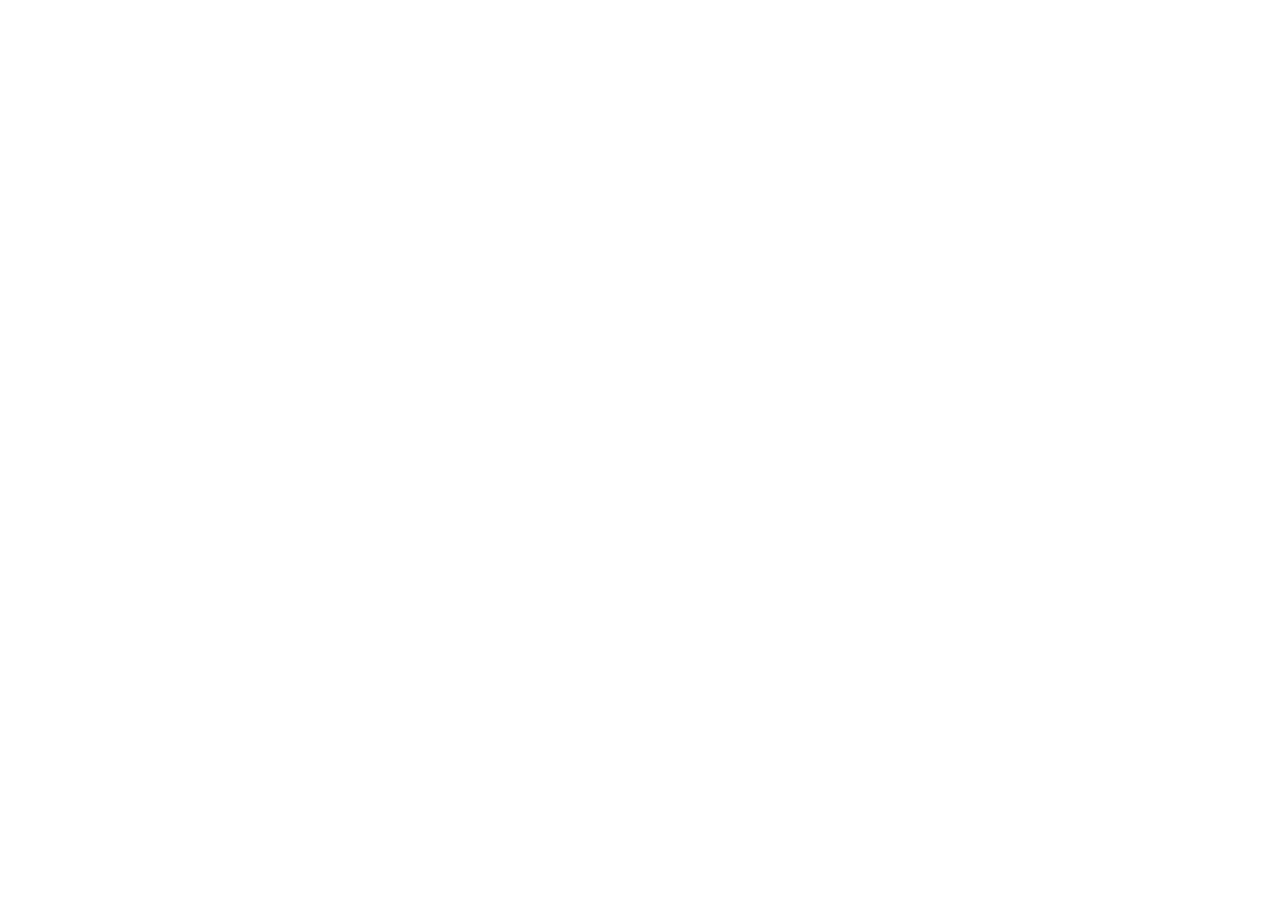
==== index.html @ 437d316f "Initialize roll call web app" ====
<!doctype html><html><head><meta charset="utf-8"><meta name="viewport" content="width=device-width,initial-scale=1"><title>Nile FBCS Roll Call</title><link rel="manifest" href="/manifest.webmanifest"><meta name="theme-color" content="#0f172a"><meta name="apple-mobile-web-app-capable" content="yes"><meta name="apple-mobile-web-app-title" content="Nile FBCS Roll Call"><link rel="stylesheet" href="/style.css"></head><body><div id="app"></div><script src="/core1.js"></script><script src="/core2.js"></script><script src="/core3.js"></script><script src="/core4.js"></script><script src="/roll.js"></script><script src="/reports.js"></script><script src="/admin.js"></script><script src="/start.js"></script></body></html>
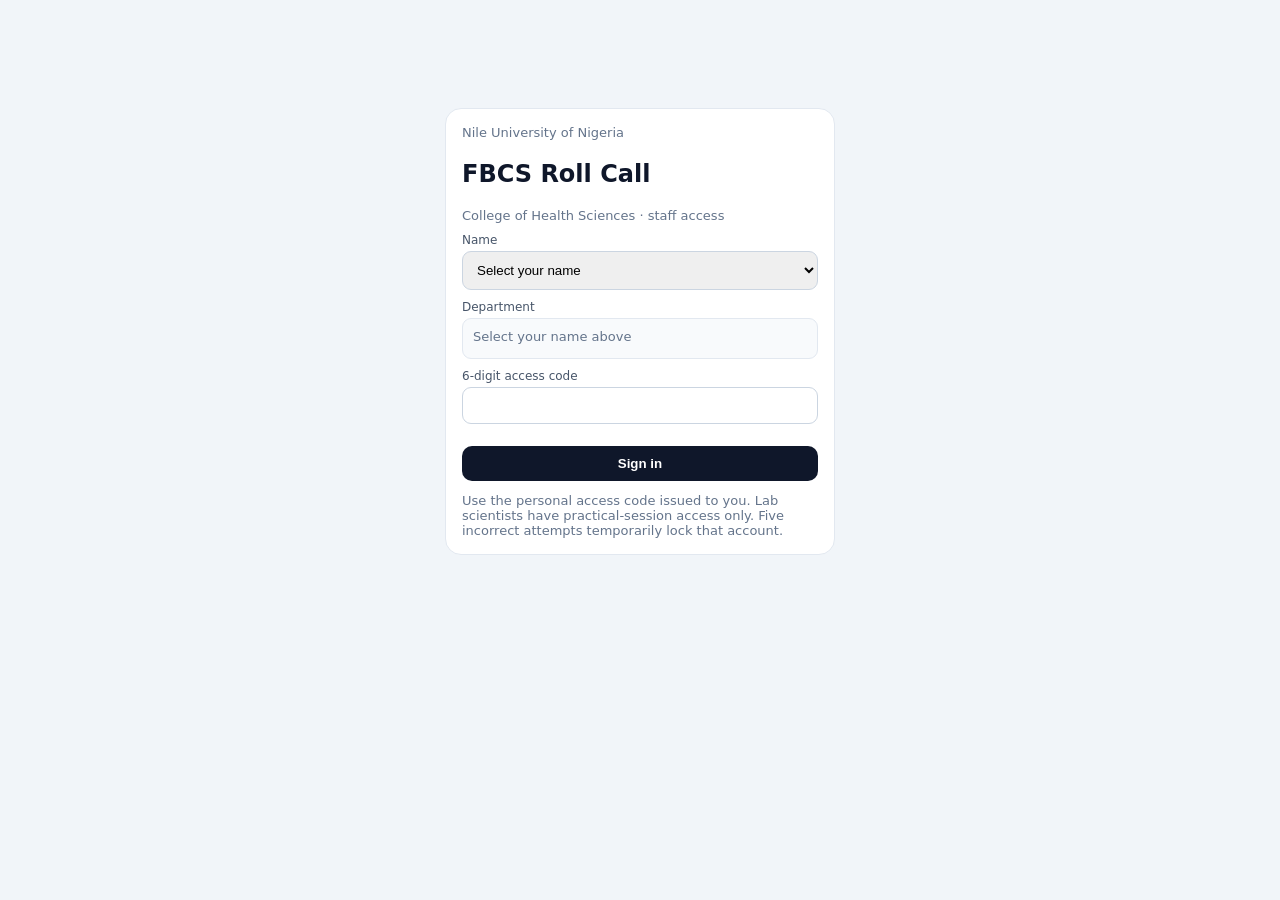
==== commit fb99e891: "Load out-of-timetable workflow" ====
--- a/index.html
+++ b/index.html
@@ -1 +1 @@
-<!doctype html><html><head><meta charset="utf-8"><meta name="viewport" content="width=device-width,initial-scale=1"><title>Nile FBCS Roll Call</title><link rel="manifest" href="/manifest.webmanifest"><meta name="theme-color" content="#0f172a"><meta name="apple-mobile-web-app-capable" content="yes"><meta name="apple-mobile-web-app-title" content="Nile FBCS Roll Call"><link rel="stylesheet" href="/style.css"></head><body><div id="app"></div><script src="/core1.js"></script><script src="/core2.js"></script><script src="/core3.js"></script><script src="/core4.js"></script><script src="/roll.js"></script><script src="/reports.js"></script><script src="/admin.js"></script><script src="/start.js"></script></body></html>+<!doctype html><html><head><meta charset="utf-8"><meta name="viewport" content="width=device-width,initial-scale=1"><title>Nile FBCS Roll Call</title><link rel="manifest" href="/manifest.webmanifest"><meta name="theme-color" content="#0f172a"><meta name="apple-mobile-web-app-capable" content="yes"><meta name="apple-mobile-web-app-title" content="Nile FBCS Roll Call"><link rel="stylesheet" href="/style.css"></head><body><div id="app"></div><script src="/core1.js"></script><script src="/core2.js"></script><script src="/core3.js"></script><script src="/core4.js"></script><script src="/roll.js"></script><script src="/reports.js"></script><script src="/admin.js"></script><script src="/extra.js"></script><script src="/start.js"></script></body></html>
--- a/style.css
+++ b/style.css
@@ -0,0 +1 @@
+:root{font-family:system-ui,-apple-system,Segoe UI,sans-serif;color:#0f172a;background:#f1f5f9}*{box-sizing:border-box}body{margin:0}.wrap{max-width:980px;margin:auto;padding:18px}.card{background:white;border:1px solid #e2e8f0;border-radius:16px;padding:16px;margin-bottom:14px}.top{display:flex;justify-content:space-between;gap:12px;align-items:center}.muted{color:#64748b;font-size:13px}.btn{border:0;border-radius:10px;padding:10px 14px;font-weight:650;cursor:pointer}.primary{background:#0f172a;color:white}.green{background:#059669;color:white}.light{background:#f8fafc;border:1px solid #cbd5e1}.danger{background:#e11d48;color:white}.tabs{display:flex;gap:8px;flex-wrap:wrap;margin:14px 0}.tabs button.active{background:#4f46e5;color:white}.grid{display:grid;grid-template-columns:repeat(auto-fit,minmax(180px,1fr));gap:10px}.stat{padding:14px;border:1px solid #e2e8f0;border-radius:12px;background:#fff}.stat b{font-size:22px}.session{padding:12px;border:1px solid #e2e8f0;border-radius:12px;cursor:pointer}.session.sel{outline:2px solid #4f46e5}.row{display:flex;align-items:center;gap:10px;padding:9px 0;border-bottom:1px solid #f1f5f9}.grow{flex:1}.pill{font-size:11px;padding:3px 7px;border-radius:999px;background:#eef2ff;color:#4338ca}.marks button{padding:7px 9px;margin-left:4px;border:1px solid #cbd5e1;border-radius:8px;background:white;cursor:pointer}.marks button.on{color:white}.marks .p.on{background:#059669}.marks .l.on{background:#d97706}.marks .a.on{background:#e11d48}input,select{width:100%;padding:10px;border:1px solid #cbd5e1;border-radius:9px}label{display:block;font-size:12px;color:#475569;margin:10px 0 4px}.login{max-width:390px;margin:10vh auto}.hidden{display:none!important}.table{width:100%;border-collapse:collapse;font-size:13px}.table th,.table td{padding:8px;border-bottom:1px solid #e2e8f0;text-align:left}.scroll{max-height:560px;overflow:auto}.progressbar{height:9px;background:#e2e8f0;border-radius:999px;overflow:hidden}.progressbar>div{height:100%;background:#4f46e5;transition:width .15s ease}.student-card{text-align:center;padding:28px 18px}.student-count{font-size:13px;color:#64748b;margin-bottom:12px}.student-name{font-size:30px;font-weight:750;line-height:1.15;margin:8px 0}.student-id{font-size:17px;color:#64748b;margin-bottom:18px}.current-mark{display:inline-block;padding:5px 10px;border-radius:999px;background:#f1f5f9;color:#475569;font-size:13px;margin-bottom:18px}.mark-grid{display:grid;grid-template-columns:1fr 1fr;gap:12px;max-width:560px;margin:0 auto}.mark-big{font-size:20px;padding:20px 12px;border-radius:14px;border:0;font-weight:750;cursor:pointer}.mark-present{background:#059669;color:#fff}.mark-absent{background:#e11d48;color:#fff}.mark-late{background:#d97706;color:#fff;font-size:17px;padding:13px 18px;margin-top:12px;border-radius:12px;border:0;font-weight:700;cursor:pointer;min-width:160px}.navrow{display:flex;justify-content:space-between;gap:10px;align-items:center;margin-top:18px}.complete{font-size:24px;font-weight:750;margin:6px 0}.summarynums{display:flex;justify-content:center;gap:16px;flex-wrap:wrap;margin:16px 0}.summarynums span{padding:9px 12px;border-radius:10px;background:#f8fafc;border:1px solid #e2e8f0}.mini-status{font-size:12px;color:#64748b}.review-unmarked{margin-top:12px}@media(max-width:640px){.wrap{padding:10px}.row{align-items:flex-start}.marks{white-space:nowrap}.student-name{font-size:26px}.student-card{padding:22px 12px}.mark-big{padding:22px 8px;font-size:19px}}.undo{background:#fff7ed;border:1px solid #fdba74;color:#9a3412;white-space:nowrap}.undo:hover{background:#ffedd5}.dashgrid{display:grid;grid-template-columns:repeat(auto-fill,minmax(150px,1fr));gap:9px}.stuCard{border-radius:12px;padding:12px;border:1px solid rgba(15,23,42,.10);min-height:96px}.stuCard b{display:block;font-size:14px;line-height:1.2}.stuCard .pct{font-size:24px;font-weight:850;margin:5px 0}.stuCard .small{font-size:11px;opacity:.82}.dgreen{background:#dcfce7;color:#14532d;border-color:#86efac}.damber{background:#fef3c7;color:#78350f;border-color:#fcd34d}.dred{background:#fee2e2;color:#7f1d1d;border-color:#fca5a5}.dgrey{background:#e5e7eb;color:#374151;border-color:#d1d5db}.legend{display:flex;gap:8px;flex-wrap:wrap}.legend span{padding:5px 8px;border-radius:999px;font-size:12px;font-weight:700}.dashcontrols{display:flex;gap:8px;flex-wrap:wrap;align-items:end}.dashcontrols label{font-size:12px;color:#64748b}.dashcontrols select{margin:3px 0 0;min-width:150px}.subtabs{display:flex;gap:7px;flex-wrap:wrap;margin:12px 0}.subtabs button.active{background:#0f172a;color:#fff}.pctdot{display:inline-block;min-width:58px;text-align:center;padding:4px 7px;border-radius:999px;font-weight:750;font-size:12px}.pctgreen{background:#dcfce7;color:#166534}.pctamber{background:#fef3c7;color:#92400e}.pctred{background:#fee2e2;color:#991b1b}.pctgrey{background:#e5e7eb;color:#4b5563}.report-table-wrap{overflow:auto;max-height:560px}.restart{background:#fff1f2;border:1px solid #fda4af;color:#9f1239}.install{background:#eef2ff;border:1px solid #a5b4fc;color:#3730a3}.online{font-size:11px;padding:4px 7px;border-radius:999px;background:#dcfce7;color:#166534}.offline{font-size:11px;padding:4px 7px;border-radius:999px;background:#fee2e2;color:#991b1b}.admin-actions{display:flex;gap:6px;flex-wrap:wrap}.codebox{font-family:ui-monospace,SFMono-Regular,Menlo,monospace;font-weight:800;letter-spacing:.06em}.audititem{font-size:12px;padding:8px 0;border-bottom:1px solid #e2e8f0}.staff-inactive{opacity:.52}
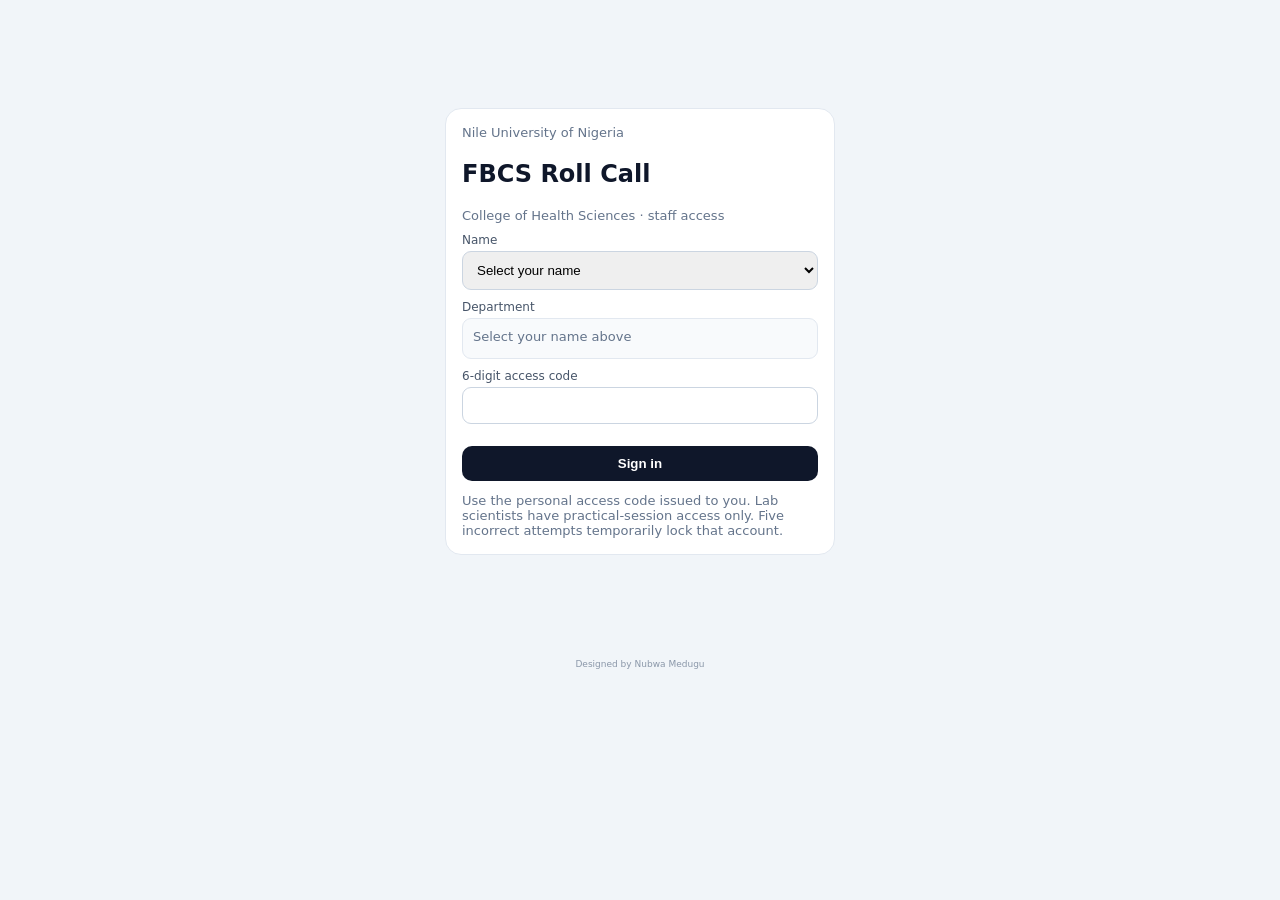
==== commit 57dfb924: "Load rotating QR attendance workflow" ====
--- a/index.html
+++ b/index.html
@@ -1 +1 @@
-<!doctype html><html><head><meta charset="utf-8"><meta name="viewport" content="width=device-width,initial-scale=1"><title>Nile FBCS Roll Call</title><link rel="manifest" href="/manifest.webmanifest"><meta name="theme-color" content="#0f172a"><meta name="apple-mobile-web-app-capable" content="yes"><meta name="apple-mobile-web-app-title" content="Nile FBCS Roll Call"><link rel="stylesheet" href="/style.css"></head><body><div id="app"></div><script src="/core1.js"></script><script src="/core2.js"></script><script src="/core3.js"></script><script src="/core4.js"></script><script src="/roll.js"></script><script src="/reports.js"></script><script src="/admin.js"></script><script src="/extra.js"></script><script src="/start.js"></script></body></html>+<!doctype html><html><head><meta charset="utf-8"><meta name="viewport" content="width=device-width,initial-scale=1"><title>Nile FBCS Roll Call</title><link rel="manifest" href="/manifest.webmanifest"><meta name="theme-color" content="#0f172a"><meta name="app-version" content="2026-09-23-admin-codes"><meta name="apple-mobile-web-app-capable" content="yes"><meta name="apple-mobile-web-app-title" content="Nile FBCS Roll Call"><link rel="stylesheet" href="/style.css"><link rel="stylesheet" href="/extra.css"></head><body><div id="app"></div><script src="/core1.js"></script><script src="/core2.js"></script><script src="/core3.js"></script><script src="/core4.js"></script><script src="/roll.js"></script><script src="/reports.js"></script><script src="/admin.js"></script><script src="/extra.js"></script><script src="/qrcode.min.js"></script><script src="/qr.js"></script><script src="/start.js"></script></body></html>
--- a/style.css
+++ b/style.css
@@ -1 +1,9 @@
-:root{font-family:system-ui,-apple-system,Segoe UI,sans-serif;color:#0f172a;background:#f1f5f9}*{box-sizing:border-box}body{margin:0}.wrap{max-width:980px;margin:auto;padding:18px}.card{background:white;border:1px solid #e2e8f0;border-radius:16px;padding:16px;margin-bottom:14px}.top{display:flex;justify-content:space-between;gap:12px;align-items:center}.muted{color:#64748b;font-size:13px}.btn{border:0;border-radius:10px;padding:10px 14px;font-weight:650;cursor:pointer}.primary{background:#0f172a;color:white}.green{background:#059669;color:white}.light{background:#f8fafc;border:1px solid #cbd5e1}.danger{background:#e11d48;color:white}.tabs{display:flex;gap:8px;flex-wrap:wrap;margin:14px 0}.tabs button.active{background:#4f46e5;color:white}.grid{display:grid;grid-template-columns:repeat(auto-fit,minmax(180px,1fr));gap:10px}.stat{padding:14px;border:1px solid #e2e8f0;border-radius:12px;background:#fff}.stat b{font-size:22px}.session{padding:12px;border:1px solid #e2e8f0;border-radius:12px;cursor:pointer}.session.sel{outline:2px solid #4f46e5}.row{display:flex;align-items:center;gap:10px;padding:9px 0;border-bottom:1px solid #f1f5f9}.grow{flex:1}.pill{font-size:11px;padding:3px 7px;border-radius:999px;background:#eef2ff;color:#4338ca}.marks button{padding:7px 9px;margin-left:4px;border:1px solid #cbd5e1;border-radius:8px;background:white;cursor:pointer}.marks button.on{color:white}.marks .p.on{background:#059669}.marks .l.on{background:#d97706}.marks .a.on{background:#e11d48}input,select{width:100%;padding:10px;border:1px solid #cbd5e1;border-radius:9px}label{display:block;font-size:12px;color:#475569;margin:10px 0 4px}.login{max-width:390px;margin:10vh auto}.hidden{display:none!important}.table{width:100%;border-collapse:collapse;font-size:13px}.table th,.table td{padding:8px;border-bottom:1px solid #e2e8f0;text-align:left}.scroll{max-height:560px;overflow:auto}.progressbar{height:9px;background:#e2e8f0;border-radius:999px;overflow:hidden}.progressbar>div{height:100%;background:#4f46e5;transition:width .15s ease}.student-card{text-align:center;padding:28px 18px}.student-count{font-size:13px;color:#64748b;margin-bottom:12px}.student-name{font-size:30px;font-weight:750;line-height:1.15;margin:8px 0}.student-id{font-size:17px;color:#64748b;margin-bottom:18px}.current-mark{display:inline-block;padding:5px 10px;border-radius:999px;background:#f1f5f9;color:#475569;font-size:13px;margin-bottom:18px}.mark-grid{display:grid;grid-template-columns:1fr 1fr;gap:12px;max-width:560px;margin:0 auto}.mark-big{font-size:20px;padding:20px 12px;border-radius:14px;border:0;font-weight:750;cursor:pointer}.mark-present{background:#059669;color:#fff}.mark-absent{background:#e11d48;color:#fff}.mark-late{background:#d97706;color:#fff;font-size:17px;padding:13px 18px;margin-top:12px;border-radius:12px;border:0;font-weight:700;cursor:pointer;min-width:160px}.navrow{display:flex;justify-content:space-between;gap:10px;align-items:center;margin-top:18px}.complete{font-size:24px;font-weight:750;margin:6px 0}.summarynums{display:flex;justify-content:center;gap:16px;flex-wrap:wrap;margin:16px 0}.summarynums span{padding:9px 12px;border-radius:10px;background:#f8fafc;border:1px solid #e2e8f0}.mini-status{font-size:12px;color:#64748b}.review-unmarked{margin-top:12px}@media(max-width:640px){.wrap{padding:10px}.row{align-items:flex-start}.marks{white-space:nowrap}.student-name{font-size:26px}.student-card{padding:22px 12px}.mark-big{padding:22px 8px;font-size:19px}}.undo{background:#fff7ed;border:1px solid #fdba74;color:#9a3412;white-space:nowrap}.undo:hover{background:#ffedd5}.dashgrid{display:grid;grid-template-columns:repeat(auto-fill,minmax(150px,1fr));gap:9px}.stuCard{border-radius:12px;padding:12px;border:1px solid rgba(15,23,42,.10);min-height:96px}.stuCard b{display:block;font-size:14px;line-height:1.2}.stuCard .pct{font-size:24px;font-weight:850;margin:5px 0}.stuCard .small{font-size:11px;opacity:.82}.dgreen{background:#dcfce7;color:#14532d;border-color:#86efac}.damber{background:#fef3c7;color:#78350f;border-color:#fcd34d}.dred{background:#fee2e2;color:#7f1d1d;border-color:#fca5a5}.dgrey{background:#e5e7eb;color:#374151;border-color:#d1d5db}.legend{display:flex;gap:8px;flex-wrap:wrap}.legend span{padding:5px 8px;border-radius:999px;font-size:12px;font-weight:700}.dashcontrols{display:flex;gap:8px;flex-wrap:wrap;align-items:end}.dashcontrols label{font-size:12px;color:#64748b}.dashcontrols select{margin:3px 0 0;min-width:150px}.subtabs{display:flex;gap:7px;flex-wrap:wrap;margin:12px 0}.subtabs button.active{background:#0f172a;color:#fff}.pctdot{display:inline-block;min-width:58px;text-align:center;padding:4px 7px;border-radius:999px;font-weight:750;font-size:12px}.pctgreen{background:#dcfce7;color:#166534}.pctamber{background:#fef3c7;color:#92400e}.pctred{background:#fee2e2;color:#991b1b}.pctgrey{background:#e5e7eb;color:#4b5563}.report-table-wrap{overflow:auto;max-height:560px}.restart{background:#fff1f2;border:1px solid #fda4af;color:#9f1239}.install{background:#eef2ff;border:1px solid #a5b4fc;color:#3730a3}.online{font-size:11px;padding:4px 7px;border-radius:999px;background:#dcfce7;color:#166534}.offline{font-size:11px;padding:4px 7px;border-radius:999px;background:#fee2e2;color:#991b1b}.admin-actions{display:flex;gap:6px;flex-wrap:wrap}.codebox{font-family:ui-monospace,SFMono-Regular,Menlo,monospace;font-weight:800;letter-spacing:.06em}.audititem{font-size:12px;padding:8px 0;border-bottom:1px solid #e2e8f0}.staff-inactive{opacity:.52}+:root{font-family:system-ui,-apple-system,Segoe UI,sans-serif;color:#0f172a;background:#f1f5f9}*{box-sizing:border-box}body{margin:0}.wrap{max-width:980px;margin:auto;padding:18px}.card{background:white;border:1px solid #e2e8f0;border-radius:16px;padding:16px;margin-bottom:14px}.top{display:flex;justify-content:space-between;gap:12px;align-items:center}.muted{color:#64748b;font-size:13px}.btn{border:0;border-radius:10px;padding:10px 14px;font-weight:650;cursor:pointer}.primary{background:#0f172a;color:white}.green{background:#059669;color:white}.light{background:#f8fafc;border:1px solid #cbd5e1}.danger{background:#e11d48;color:white}.tabs{display:flex;gap:8px;flex-wrap:wrap;margin:14px 0}.tabs button.active{background:#4f46e5;color:white}.grid{display:grid;grid-template-columns:repeat(auto-fit,minmax(180px,1fr));gap:10px}.stat{padding:14px;border:1px solid #e2e8f0;border-radius:12px;background:#fff}.stat b{font-size:22px}.session{padding:12px;border:1px solid #e2e8f0;border-radius:12px;cursor:pointer}.session.sel{outline:2px solid #4f46e5}.row{display:flex;align-items:center;gap:10px;padding:9px 0;border-bottom:1px solid #f1f5f9}.grow{flex:1}.pill{font-size:11px;padding:3px 7px;border-radius:999px;background:#eef2ff;color:#4338ca}.marks button{padding:7px 9px;margin-left:4px;border:1px solid #cbd5e1;border-radius:8px;background:white;cursor:pointer}.marks button.on{color:white}.marks .p.on{background:#059669}.marks .l.on{background:#d97706}.marks .a.on{background:#e11d48}input,select{width:100%;padding:10px;border:1px solid #cbd5e1;border-radius:9px}label{display:block;font-size:12px;color:#475569;margin:10px 0 4px}.login{max-width:390px;margin:10vh auto}.hidden{display:none!important}.table{width:100%;border-collapse:collapse;font-size:13px}.table th,.table td{padding:8px;border-bottom:1px solid #e2e8f0;text-align:left}.scroll{max-height:560px;overflow:auto}.progressbar{height:9px;background:#e2e8f0;border-radius:999px;overflow:hidden}.progressbar>div{height:100%;background:#4f46e5;transition:width .15s ease}.student-card{text-align:center;padding:28px 18px}.student-count{font-size:13px;color:#64748b;margin-bottom:12px}.student-name{font-size:30px;font-weight:750;line-height:1.15;margin:8px 0}.student-id{font-size:17px;color:#64748b;margin-bottom:18px}.current-mark{display:inline-block;padding:5px 10px;border-radius:999px;background:#f1f5f9;color:#475569;font-size:13px;margin-bottom:18px}.mark-grid{display:grid;grid-template-columns:1fr 1fr;gap:12px;max-width:560px;margin:0 auto}.mark-big{font-size:20px;padding:20px 12px;border-radius:14px;border:0;font-weight:750;cursor:pointer}.mark-present{background:#059669;color:#fff}.mark-absent{background:#e11d48;color:#fff}.mark-late{background:#d97706;color:#fff;font-size:17px;padding:13px 18px;margin-top:12px;border-radius:12px;border:0;font-weight:700;cursor:pointer;min-width:160px}.navrow{display:flex;justify-content:space-between;gap:10px;align-items:center;margin-top:18px}.complete{font-size:24px;font-weight:750;margin:6px 0}.summarynums{display:flex;justify-content:center;gap:16px;flex-wrap:wrap;margin:16px 0}.summarynums span{padding:9px 12px;border-radius:10px;background:#f8fafc;border:1px solid #e2e8f0}.mini-status{font-size:12px;color:#64748b}.review-unmarked{margin-top:12px}@media(max-width:640px){.wrap{padding:10px}.row{align-items:flex-start}.marks{white-space:nowrap}.student-name{font-size:26px}.student-card{padding:22px 12px}.mark-big{padding:22px 8px;font-size:19px}}.undo{background:#fff7ed;border:1px solid #fdba74;color:#9a3412;white-space:nowrap}.undo:hover{background:#ffedd5}.dashgrid{display:grid;grid-template-columns:repeat(auto-fill,minmax(150px,1fr));gap:9px}.stuCard{border-radius:12px;padding:12px;border:1px solid rgba(15,23,42,.10);min-height:96px}.stuCard b{display:block;font-size:14px;line-height:1.2}.stuCard .pct{font-size:24px;font-weight:850;margin:5px 0}.stuCard .small{font-size:11px;opacity:.82}.dgreen{background:#dcfce7;color:#14532d;border-color:#86efac}.damber{background:#fef3c7;color:#78350f;border-color:#fcd34d}.dred{background:#fee2e2;color:#7f1d1d;border-color:#fca5a5}.dgrey{background:#e5e7eb;color:#374151;border-color:#d1d5db}.legend{display:flex;gap:8px;flex-wrap:wrap}.legend span{padding:5px 8px;border-radius:999px;font-size:12px;font-weight:700}.dashcontrols{display:flex;gap:8px;flex-wrap:wrap;align-items:end}.dashcontrols label{font-size:12px;color:#64748b}.dashcontrols select{margin:3px 0 0;min-width:150px}.subtabs{display:flex;gap:7px;flex-wrap:wrap;margin:12px 0}.subtabs button.active{background:#0f172a;color:#fff}.pctdot{display:inline-block;min-width:58px;text-align:center;padding:4px 7px;border-radius:999px;font-weight:750;font-size:12px}.pctgreen{background:#dcfce7;color:#166534}.pctamber{background:#fef3c7;color:#92400e}.pctred{background:#fee2e2;color:#991b1b}.pctgrey{background:#e5e7eb;color:#4b5563}.report-table-wrap{overflow:auto;max-height:560px}.restart{background:#fff1f2;border:1px solid #fda4af;color:#9f1239}.install{background:#eef2ff;border:1px solid #a5b4fc;color:#3730a3}.online{font-size:11px;padding:4px 7px;border-radius:999px;background:#dcfce7;color:#166534}.offline{font-size:11px;padding:4px 7px;border-radius:999px;background:#fee2e2;color:#991b1b}.admin-actions{display:flex;gap:6px;flex-wrap:wrap}.codebox{font-family:ui-monospace,SFMono-Regular,Menlo,monospace;font-weight:800;letter-spacing:.06em}.audititem{font-size:12px;padding:8px 0;border-bottom:1px solid #e2e8f0}.staff-inactive{opacity:.52}
+.dash-summary{display:grid;grid-template-columns:repeat(4,minmax(0,1fr));gap:10px;margin-bottom:14px}
+.stat-total{background:#fff;color:#0f172a}
+.stat-green{background:#dcfce7;color:#166534;border-color:#86efac}
+.stat-amber{background:#fef3c7;color:#92400e;border-color:#fcd34d}
+.stat-red{background:#fee2e2;color:#991b1b;border-color:#fca5a5}
+.dash-summary .stat div{font-size:12px;font-weight:700;margin-top:2px}
+.app-footer{text-align:center;color:#64748b;font-size:9px;padding:14px 8px 6px;opacity:.72}
+@media(max-width:640px){.dash-summary{grid-template-columns:1fr 1fr}.dash-summary .stat{padding:12px}.dash-summary .stat b{font-size:24px}}
--- a/extra.css
+++ b/extra.css
@@ -0,0 +1 @@
+.extra-create{display:flex;justify-content:space-between;gap:14px;align-items:center;border-color:#c4b5fd;background:#faf5ff}.extra-btn{background:#6d28d9;color:#fff;white-space:nowrap}.out-badge{display:inline-block;font-size:10px;font-weight:850;letter-spacing:.035em;padding:4px 7px;border-radius:999px;background:#f3e8ff;color:#6b21a8;border:1px solid #d8b4fe;margin-bottom:5px}.out-note{border:1px solid #d8b4fe;background:#faf5ff}.out-note>b{color:#6b21a8}.extra-dialog{border:0;border-radius:16px;padding:0;box-shadow:0 24px 70px rgba(15,23,42,.28);width:min(480px,calc(100vw - 24px))}.extra-dialog::backdrop{background:rgba(15,23,42,.48)}.extra-dialog form{padding:20px}.extra-title{font-size:20px;font-weight:800}.two-col{display:grid;grid-template-columns:1fr 1fr;gap:10px}.extra-dialog textarea{width:100%;min-height:90px;padding:10px;border:1px solid #cbd5e1;border-radius:9px;font:inherit;resize:vertical}.dialog-actions{display:flex;justify-content:flex-end;gap:8px;margin-top:16px}.errorline{color:#be123c;font-size:12px;margin-top:8px;min-height:16px}.tabs button[title]{position:relative}.tabs button[title]:hover{outline:2px solid #c7d2fe;outline-offset:1px}@media(max-width:640px){.extra-create{align-items:flex-start;flex-direction:column}.extra-btn{width:100%}.two-col{grid-template-columns:1fr}}
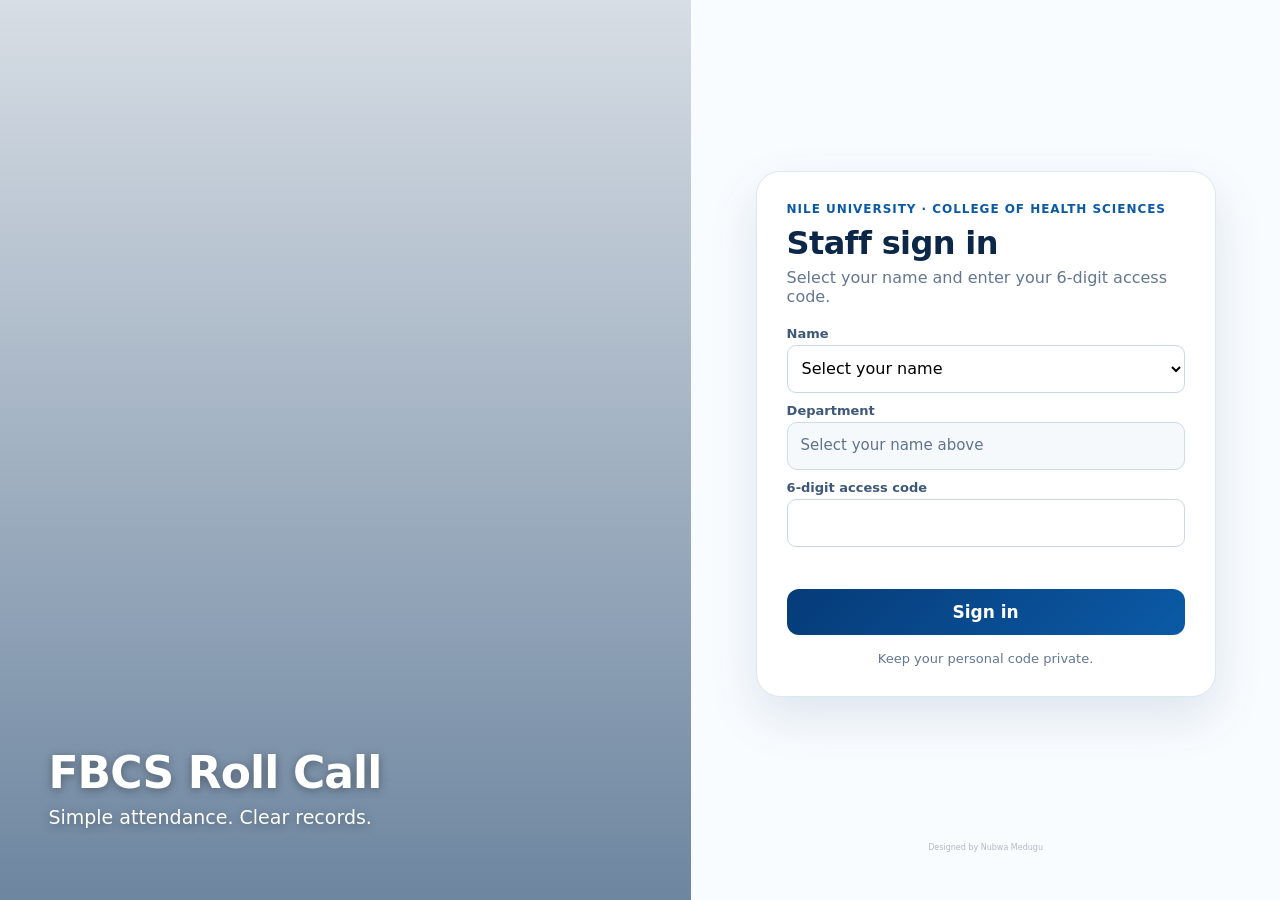
==== commit 6f3230ac: "Update theme metadata for Nile-blue UI" ====
--- a/index.html
+++ b/index.html
@@ -1 +1 @@
-<!doctype html><html><head><meta charset="utf-8"><meta name="viewport" content="width=device-width,initial-scale=1"><title>Nile FBCS Roll Call</title><link rel="manifest" href="/manifest.webmanifest"><meta name="theme-color" content="#0f172a"><meta name="app-version" content="2026-09-23-admin-codes"><meta name="apple-mobile-web-app-capable" content="yes"><meta name="apple-mobile-web-app-title" content="Nile FBCS Roll Call"><link rel="stylesheet" href="/style.css"><link rel="stylesheet" href="/extra.css"></head><body><div id="app"></div><script src="/core1.js"></script><script src="/core2.js"></script><script src="/core3.js"></script><script src="/core4.js"></script><script src="/roll.js"></script><script src="/reports.js"></script><script src="/admin.js"></script><script src="/extra.js"></script><script src="/qrcode.min.js"></script><script src="/qr.js"></script><script src="/start.js"></script></body></html>+<!doctype html><html><head><meta charset="utf-8"><meta name="viewport" content="width=device-width,initial-scale=1"><title>Nile FBCS Roll Call</title><link rel="manifest" href="/manifest.webmanifest"><meta name="theme-color" content="#063b78"><meta name="app-version" content="2026-09-25-nile-blue-ui"><meta name="apple-mobile-web-app-capable" content="yes"><meta name="apple-mobile-web-app-title" content="Nile FBCS Roll Call"><link rel="stylesheet" href="/style.css"><link rel="stylesheet" href="/extra.css"></head><body><div id="app"></div><script src="/core1.js"></script><script src="/core2.js"></script><script src="/core3.js"></script><script src="/core4.js"></script><script src="/roll.js"></script><script src="/reports.js"></script><script src="/admin.js"></script><script src="/extra.js"></script><script src="/qrcode.min.js"></script><script src="/qr.js"></script><script src="/start.js"></script></body></html>
--- a/style.css
+++ b/style.css
@@ -7,3 +7,211 @@
 .dash-summary .stat div{font-size:12px;font-weight:700;margin-top:2px}
 .app-footer{text-align:center;color:#64748b;font-size:9px;padding:14px 8px 6px;opacity:.72}
 @media(max-width:640px){.dash-summary{grid-template-columns:1fr 1fr}.dash-summary .stat{padding:12px}.dash-summary .stat b{font-size:24px}}
+
+.qr-card{border-color:#c7d2fe;background:linear-gradient(180deg,#fff,#f8fafc)}
+.qr-layout{display:grid;grid-template-columns:minmax(250px,300px) 1fr;gap:22px;align-items:center;margin-top:14px}
+.qr-box{background:#fff;border:1px solid #e2e8f0;border-radius:16px;padding:12px;display:flex;align-items:center;justify-content:center;min-height:276px}
+.qr-box img,.qr-box canvas{max-width:250px!important;width:100%!important;height:auto!important}
+.qr-timer{font-size:32px;font-weight:850;font-variant-numeric:tabular-nums;color:#4338ca}
+.qr-count{font-size:24px;font-weight:800;color:#0f172a}
+@media(max-width:640px){.qr-layout{grid-template-columns:1fr}.qr-box{max-width:300px;margin:auto}.qr-timer{font-size:27px}}
+
+/* 2026 responsive Nile-blue UI refresh */
+:root{
+  --nile:#063b78;
+  --nile-2:#0b5aa6;
+  --nile-3:#1677d2;
+  --ink:#0d2748;
+  --muted:#637792;
+  --line:#dbe7f3;
+  --soft:#f4f8fc;
+  --white:#ffffff;
+  --shadow:0 10px 30px rgba(17,54,92,.08);
+}
+html{background:#eef4fa}
+body{background:linear-gradient(180deg,#f7fbff 0,#eef4fa 100%);color:var(--ink)}
+button,input,select,textarea{font:inherit}
+button:focus-visible,input:focus-visible,select:focus-visible,textarea:focus-visible{outline:3px solid rgba(22,119,210,.26);outline-offset:2px}
+.card{border:1px solid var(--line);box-shadow:var(--shadow);border-radius:18px}
+.btn{min-height:46px;border-radius:12px;font-size:15px}
+.primary{background:linear-gradient(135deg,var(--nile),var(--nile-2));color:#fff}
+.green{background:#0b8f6a;color:#fff}
+.light{background:#fff;border:1px solid #cfddeb;color:var(--ink)}
+.muted{color:var(--muted);font-size:14px;line-height:1.45}
+input,select{min-height:48px;font-size:16px;border-color:#c9d8e8;background:#fff}
+label{font-size:13px;font-weight:700;color:#3d5878}
+.progressbar{height:11px;background:#dfe9f4}
+.progressbar>div{background:linear-gradient(90deg,var(--nile-2),#2e8ae3)}
+
+/* Login */
+.login-shell{min-height:100vh;display:grid;grid-template-columns:1.08fr .92fr;background:#fff}
+.login-photo{
+  min-height:100vh;
+  background:
+    linear-gradient(180deg,rgba(4,46,91,.16),rgba(4,46,91,.58)),
+    url('https://pbs.twimg.com/media/Gx0VrUXXEAA_Zq4.jpg') center/cover no-repeat;
+  position:relative
+}
+.login-photo-overlay{position:absolute;left:7%;bottom:8%;color:#fff;text-shadow:0 2px 10px rgba(0,0,0,.35)}
+.login-photo-title{font-size:44px;font-weight:850;letter-spacing:-.02em}
+.login-photo-sub{font-size:19px;margin-top:8px}
+.login-panel{display:flex;flex-direction:column;justify-content:center;padding:42px clamp(22px,5vw,76px);background:#f9fcff}
+.login-card{max-width:460px;width:100%;margin:auto;background:#fff;border:1px solid var(--line);border-radius:24px;padding:30px;box-shadow:0 20px 50px rgba(16,55,96,.12)}
+.login-card h1{font-size:32px;margin:8px 0 6px;letter-spacing:-.02em}
+.login-note{font-size:16px;color:var(--muted);margin-bottom:20px}
+.eyebrow{font-size:12px;font-weight:800;letter-spacing:.08em;text-transform:uppercase;color:var(--nile-2)}
+.eyebrow.light{color:#dcecff}
+.readonly-field{padding:13px;border:1px solid #cbdbea;border-radius:10px;background:#f6f9fc;min-height:48px;color:#60738d;font-size:15px}
+.login-error{color:#b42318;font-size:13px;min-height:20px;margin-top:8px}
+.big-action{width:100%;margin-top:14px;font-size:17px;font-weight:800}
+.login-help{text-align:center;color:var(--muted);font-size:13px;margin-top:16px}
+
+/* App shell/header */
+.app-shell{max-width:1240px;margin:0 auto;padding:18px 18px 34px}
+.app-header{background:linear-gradient(135deg,#063b78,#0a5da9);color:#fff;border-radius:20px 20px 0 0;padding:18px 22px;display:flex;align-items:center;justify-content:space-between;gap:18px;box-shadow:0 12px 30px rgba(6,59,120,.18)}
+.brand-block{cursor:pointer;min-width:0}
+.brand-title{font-size:24px;font-weight:850;letter-spacing:-.02em}
+.brand-sub{font-size:12px;color:#dbeafe;margin-top:2px}
+.user-block{display:flex;align-items:center;gap:12px;min-width:0}
+.user-text{display:flex;flex-direction:column;min-width:0}
+.user-text b{font-size:14px;white-space:nowrap;overflow:hidden;text-overflow:ellipsis;max-width:320px}
+.user-text span{font-size:11px;color:#dbeafe;white-space:nowrap;overflow:hidden;text-overflow:ellipsis;max-width:320px}
+.status-wrap .online{background:rgba(220,252,231,.16);color:#dcfce7;border:1px solid rgba(220,252,231,.28)}
+.status-wrap .offline{background:rgba(254,226,226,.16);color:#fee2e2;border:1px solid rgba(254,226,226,.3)}
+.small-btn{min-height:38px;padding:7px 12px;background:rgba(255,255,255,.12);border-color:rgba(255,255,255,.28);color:#fff}
+
+.main-nav{display:flex;background:#fff;border:1px solid var(--line);border-top:0;border-radius:0 0 18px 18px;padding:8px 10px;gap:6px;box-shadow:var(--shadow);position:sticky;top:0;z-index:20}
+.nav-btn{border:0;background:transparent;border-radius:12px;padding:10px 14px;display:flex;align-items:center;gap:8px;color:#4d6280;font-weight:750;cursor:pointer;min-height:48px}
+.nav-btn:hover{background:#f0f6fc;color:var(--nile)}
+.nav-btn.active{background:#eaf4ff;color:var(--nile);box-shadow:inset 0 0 0 1px #b9d8f5}
+.nav-ico{font-size:19px;line-height:1}
+
+#view{margin-top:18px}
+
+/* Home */
+.home-hero{
+  min-height:250px;border-radius:22px;overflow:hidden;position:relative;
+  background:
+    linear-gradient(90deg,rgba(4,43,84,.86) 0%,rgba(4,43,84,.58) 42%,rgba(4,43,84,.04) 78%),
+    url('https://pbs.twimg.com/media/Gx0VrUXXEAA_Zq4.jpg') center 42%/cover no-repeat;
+  box-shadow:0 16px 36px rgba(17,54,92,.14);
+  display:flex;align-items:center;padding:34px
+}
+.hero-copy{color:#fff;max-width:520px}
+.hero-copy h1{font-size:38px;line-height:1.04;margin:7px 0 8px;letter-spacing:-.025em}
+.hero-copy p{font-size:18px;margin:0;color:#eef6ff}
+.hero-building-label{position:absolute;right:18px;bottom:16px;background:rgba(5,42,81,.78);color:#fff;border:1px solid rgba(255,255,255,.24);padding:8px 11px;border-radius:999px;font-size:12px;font-weight:700}
+
+.home-actions{display:grid;grid-template-columns:repeat(4,1fr);gap:14px;margin-top:16px}
+.home-action{border:1px solid var(--line);background:#fff;border-radius:18px;min-height:124px;padding:18px;box-shadow:var(--shadow);display:grid;grid-template-columns:auto 1fr auto;gap:13px;align-items:center;text-align:left;cursor:pointer;color:var(--ink)}
+.home-action:hover{transform:translateY(-1px);border-color:#afd0ef}
+.home-icon{width:48px;height:48px;border-radius:15px;background:#eaf4ff;color:var(--nile);display:flex;align-items:center;justify-content:center;font-size:24px;font-weight:850}
+.home-action b{display:block;font-size:17px}
+.home-action small{display:block;color:var(--muted);font-size:13px;margin-top:5px;line-height:1.35}
+.home-arrow{font-size:28px;color:#6f8cad}
+.home-glance{display:grid;grid-template-columns:repeat(3,1fr);gap:12px;margin-top:14px}
+.mini-card{background:#fff;border:1px solid var(--line);border-radius:16px;padding:16px 18px;display:flex;align-items:baseline;gap:10px}
+.mini-card b{font-size:26px;color:var(--nile)}
+.mini-card span{font-size:13px;color:var(--muted)}
+
+/* Page headings/help */
+.page-heading{display:flex;align-items:end;justify-content:space-between;margin:2px 0 14px}
+.page-heading h2{font-size:27px;margin:0}
+.page-heading p{margin:5px 0 0;color:var(--muted)}
+.help-grid{display:grid;grid-template-columns:repeat(2,minmax(0,1fr));gap:12px}
+.help-card{background:#fff;border:1px solid var(--line);border-radius:16px;padding:16px;display:flex;gap:13px;align-items:flex-start;box-shadow:0 5px 18px rgba(17,54,92,.05)}
+.help-card>span{width:34px;height:34px;flex:0 0 34px;border-radius:50%;display:flex;align-items:center;justify-content:center;background:#eaf4ff;color:var(--nile);font-weight:850}
+.help-card b{font-size:16px}
+.help-card p,.important-card p{margin:5px 0 0;color:var(--muted);font-size:14px;line-height:1.45}
+.important-card{border-left:5px solid var(--nile-2);margin-top:14px}
+
+/* Roll call simplified */
+.session{background:#fff;border-color:var(--line);padding:15px}
+.session.sel{outline:0;border-color:#82b9eb;background:#f0f7ff;box-shadow:inset 0 0 0 1px #82b9eb}
+.student-card{padding:24px 18px}
+.student-name{font-size:32px;color:var(--ink)}
+.mark-big{min-height:68px;font-size:21px}
+.mark-late{min-height:54px}
+.current-mark{font-size:14px}
+.navrow .btn{min-height:46px}
+.summarynums span{font-size:15px}
+
+/* QR */
+.qr-card{border-color:#b9d8f5;background:#fbfdff}
+.qr-timer{font-size:36px;color:var(--nile)}
+.qr-count{font-size:27px}
+.qr-box{border:2px solid #d8e7f5}
+
+/* Dashboard/reports */
+.dash-summary{gap:12px}
+.stat{border-radius:16px}
+.dash-summary .stat b{font-size:28px}
+.table{font-size:14px}
+.table th{background:#f6f9fc;position:sticky;top:0;z-index:1}
+.report-table-wrap,.scroll{border-radius:12px}
+
+/* Footer */
+.app-footer{font-size:8px;opacity:.48;padding-top:18px}
+
+/* Mobile */
+@media(max-width:760px){
+  .login-shell{grid-template-columns:1fr}
+  .login-photo{min-height:210px}
+  .login-photo-overlay{left:22px;bottom:22px}
+  .login-photo-title{font-size:30px}
+  .login-photo-sub{font-size:15px}
+  .login-panel{padding:18px 14px 26px}
+  .login-card{padding:22px;border-radius:20px}
+  .login-card h1{font-size:27px}
+
+  .app-shell{padding:0 0 86px}
+  .app-header{border-radius:0;padding:14px 14px}
+  .brand-title{font-size:20px}
+  .brand-sub{font-size:10px}
+  .user-text{display:none}
+  .status-wrap{display:none}
+  .small-btn{min-height:38px;font-size:13px}
+
+  .main-nav{
+    position:fixed;left:0;right:0;bottom:0;top:auto;z-index:80;
+    border-radius:16px 16px 0 0;border:1px solid #d6e3ef;
+    padding:6px 8px calc(6px + env(safe-area-inset-bottom));
+    justify-content:space-around;box-shadow:0 -8px 28px rgba(15,45,78,.11)
+  }
+  .nav-btn{flex:1;min-width:0;min-height:58px;padding:5px 2px;display:flex;flex-direction:column;gap:2px;font-size:10px;border-radius:10px}
+  .nav-ico{font-size:20px}
+  #view{margin:12px 12px 0}
+
+  .home-hero{min-height:190px;padding:22px;border-radius:18px;background-position:center 35%}
+  .hero-copy h1{font-size:29px}
+  .hero-copy p{font-size:15px}
+  .hero-building-label{font-size:10px;right:12px;bottom:10px}
+  .home-actions{grid-template-columns:1fr 1fr;gap:10px}
+  .home-action{min-height:116px;padding:14px;grid-template-columns:1fr;text-align:center;justify-items:center;gap:7px}
+  .home-icon{width:43px;height:43px}
+  .home-action b{font-size:15px}
+  .home-action small{font-size:11px}
+  .home-arrow{display:none}
+  .home-glance{grid-template-columns:1fr 1fr 1fr;gap:8px}
+  .mini-card{padding:11px 8px;display:block;text-align:center}
+  .mini-card b{font-size:22px;display:block}
+  .mini-card span{font-size:10px}
+
+  .top{align-items:flex-start;flex-direction:column}
+  .grid{grid-template-columns:1fr}
+  .help-grid{grid-template-columns:1fr}
+  .page-heading h2{font-size:24px}
+  .student-name{font-size:27px}
+  .mark-grid{gap:9px}
+  .mark-big{min-height:72px;font-size:20px}
+  .navrow{gap:7px;flex-wrap:wrap}
+  .navrow .btn{flex:1}
+  .qr-layout{grid-template-columns:1fr}
+  .qr-timer{font-size:32px}
+  .qr-count{font-size:24px}
+  .dash-summary{grid-template-columns:1fr 1fr}
+  .card{border-radius:16px}
+}
+@media(min-width:761px) and (max-width:1050px){
+  .home-actions{grid-template-columns:1fr 1fr}
+}
--- a/extra.css
+++ b/extra.css
@@ -1 +1 @@
-.extra-create{display:flex;justify-content:space-between;gap:14px;align-items:center;border-color:#c4b5fd;background:#faf5ff}.extra-btn{background:#6d28d9;color:#fff;white-space:nowrap}.out-badge{display:inline-block;font-size:10px;font-weight:850;letter-spacing:.035em;padding:4px 7px;border-radius:999px;background:#f3e8ff;color:#6b21a8;border:1px solid #d8b4fe;margin-bottom:5px}.out-note{border:1px solid #d8b4fe;background:#faf5ff}.out-note>b{color:#6b21a8}.extra-dialog{border:0;border-radius:16px;padding:0;box-shadow:0 24px 70px rgba(15,23,42,.28);width:min(480px,calc(100vw - 24px))}.extra-dialog::backdrop{background:rgba(15,23,42,.48)}.extra-dialog form{padding:20px}.extra-title{font-size:20px;font-weight:800}.two-col{display:grid;grid-template-columns:1fr 1fr;gap:10px}.extra-dialog textarea{width:100%;min-height:90px;padding:10px;border:1px solid #cbd5e1;border-radius:9px;font:inherit;resize:vertical}.dialog-actions{display:flex;justify-content:flex-end;gap:8px;margin-top:16px}.errorline{color:#be123c;font-size:12px;margin-top:8px;min-height:16px}.tabs button[title]{position:relative}.tabs button[title]:hover{outline:2px solid #c7d2fe;outline-offset:1px}@media(max-width:640px){.extra-create{align-items:flex-start;flex-direction:column}.extra-btn{width:100%}.two-col{grid-template-columns:1fr}}+.extra-create{display:flex;justify-content:space-between;gap:14px;align-items:center;border-color:#b9d8f5;background:#f5faff}.extra-btn{background:#0b5aa6;color:#fff;white-space:nowrap}.out-badge{display:inline-block;font-size:10px;font-weight:850;letter-spacing:.035em;padding:4px 7px;border-radius:999px;background:#eaf4ff;color:#063b78;border:1px solid #b9d8f5;margin-bottom:5px}.out-note{border:1px solid #b9d8f5;background:#f5faff}.out-note>b{color:#063b78}.extra-dialog{border:0;border-radius:16px;padding:0;box-shadow:0 24px 70px rgba(15,23,42,.28);width:min(480px,calc(100vw - 24px))}.extra-dialog::backdrop{background:rgba(15,23,42,.48)}.extra-dialog form{padding:20px}.extra-title{font-size:20px;font-weight:800}.two-col{display:grid;grid-template-columns:1fr 1fr;gap:10px}.extra-dialog textarea{width:100%;min-height:90px;padding:10px;border:1px solid #cbd5e1;border-radius:9px;font:inherit;resize:vertical}.dialog-actions{display:flex;justify-content:flex-end;gap:8px;margin-top:16px}.errorline{color:#be123c;font-size:12px;margin-top:8px;min-height:16px}.tabs button[title]{position:relative}.tabs button[title]:hover{outline:2px solid #b9d8f5;outline-offset:1px}@media(max-width:640px){.extra-create{align-items:flex-start;flex-direction:column}.extra-btn{width:100%}.two-col{grid-template-columns:1fr}}
